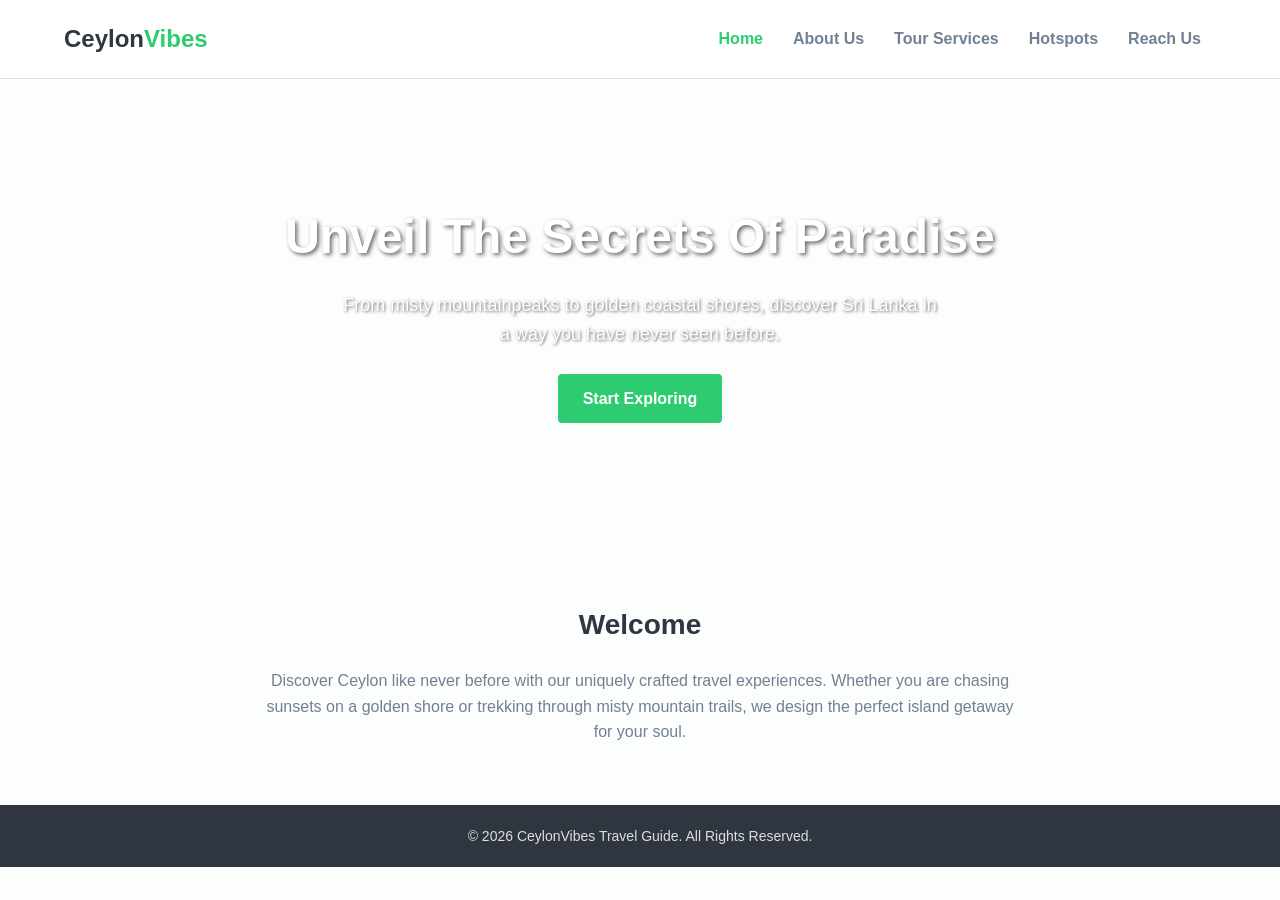
==== index.html @ 0db912fb "Initial commit" ====
<!DOCTYPE html>
<head>
    <meta charset="utf-8">
    <meta name="viewport" content="width=device-width, initial-scale=1.0">
    <title>CeyloneVibes | Gateway to Paradise</title>
    <link rel="stylesheet" type="text/css" href="css/index.css">
</head>
<body>
    
    <!-- Main site navigation -->
    <header class="cv-global-header">
        <div class="cv-brand-identity">
            <h2>Ceylon<span>Vibes</span></h2>
        </div>
        <nav class="cv-navigation-bar">
            <ul class="cv-nav-menu">
                <li><a href="index.html" class="cv-menu-link active-page">Home</a></li>
                <li><a href="about.html" class="cv-menu-link">About Us</a></li>
                <li><a href="services.html" class="cv-menu-link">Tour Services</a></li>
                <li><a href="destinations.html" class="cv-menu-link">Hotspots</a></li>
                <li><a href="contact.html" class="cv-menu-link">Reach Us</a></li>
            </ul>
        </nav>    
    </header>

    <!-- Main hero section with background photo -->
    <section class="cv-travel-showcase">
        <div class="cv-travel-inside">
            <h1>Unveil The Secrets Of Paradise</h1>
            <p>From misty mountainpeaks to golden coastal shores, discover Sri Lanka in a way you have never seen before.</p>
            <a href="destinations.html" class="cv-travel-btn">Start Exploring</a>
        </div>
    </section>

    <!-- Welcome message and intro copywritting-->
    <main class="cv-homepage-main-content">
        <div class="cv-intro-container">
            <h3>Welcome</h3>
            <p>Discover Ceylon like never before with our uniquely crafted travel experiences. Whether you are chasing sunsets on a golden shore or trekking through misty mountain trails, we design the perfect island getaway for your soul.</p>
        </div>
    </main>

    <!-- footer -->
    <footer class="cv-main-footer">
        <p>&copy; 2026 CeylonVibes Travel Guide. All Rights Reserved.</p>
    </footer> 
</body>
</html>
---- css/index.css ----
/* Base settings */
* {
    margin: 0;
    padding: 0;
    box-sizing: border-box;
    font-family: 'Segoe UI', 'Segoe UI', Tahoma, Geneva, Verdana, sans-serif;
}

body {
    background-color: #fcfdfd;
    color: #2f3640;
    line-height: 1.6;
}

/* Header and navigation bar */
.cv-global-header {
    display: flex;
    justify-content: space-between;
    align-items: center;
    padding: 20px 5%;
    background-color: #ffffff;
    border-bottom: 1px solid #dcdde1;
}

.cv-brand-identity h2 {
    color: #2f3640;
}

.cv-brand-identity h2 span {
    color: #2ecc71; 
}

.cv-nav-menu {
    display: flex;
    list-style: none;
}

.cv-menu-link {
    text-decoration: none;
    color: #718093;
    padding: 10px 15px;
    font-weight: bold;
}

.cv-menu-link:hover, .active-page {
    color: #2ecc71;
}

/* Hero cover */
.cv-travel-showcase {
    background-image: url('../images/ella.jpg');
    background-size: cover;          
    background-position: center;      
    background-repeat: no-repeat;     
    color: #ffffff;
    text-align: center;               
    padding: 120px 20px;              
}

.cv-travel-inside h1 {
    font-size: 48px;
    margin-bottom: 15px;
    text-shadow: 2px 2px 4px rgba(0,0,0,0.6); 
}

.cv-travel-inside p {
    font-size: 18px;
    color: #ffffff;
    max-width: 600px;
    margin: 0 auto 25px auto; 
    text-shadow: 1px 1px 3px rgba(0,0,0,0.6); 
}

.cv-travel-btn {
    display: inline-block;
    text-decoration: none;
    background-color: #2ecc71;
    color: #ffffff;
    padding: 12px 25px;
    border-radius: 4px;
    font-weight: bold;
}

/* Central body content */
.cv-homepage-main-content {
    padding: 60px 20px;
    text-align: center;
}

.cv-intro-container h3 {
    font-size: 28px;
    margin-bottom: 20px;
}

.cv-intro-container p {
    font-size: 16px;
    line-height: 1.6;
    color: #718093;
    max-width: 750px;
    margin: 0 auto;
}

/* Footer */
.cv-main-footer {
    background-color: #2f3640;
    color: #dcdde1;
    text-align: center;
    padding: 20px;
    font-size: 14px;
}
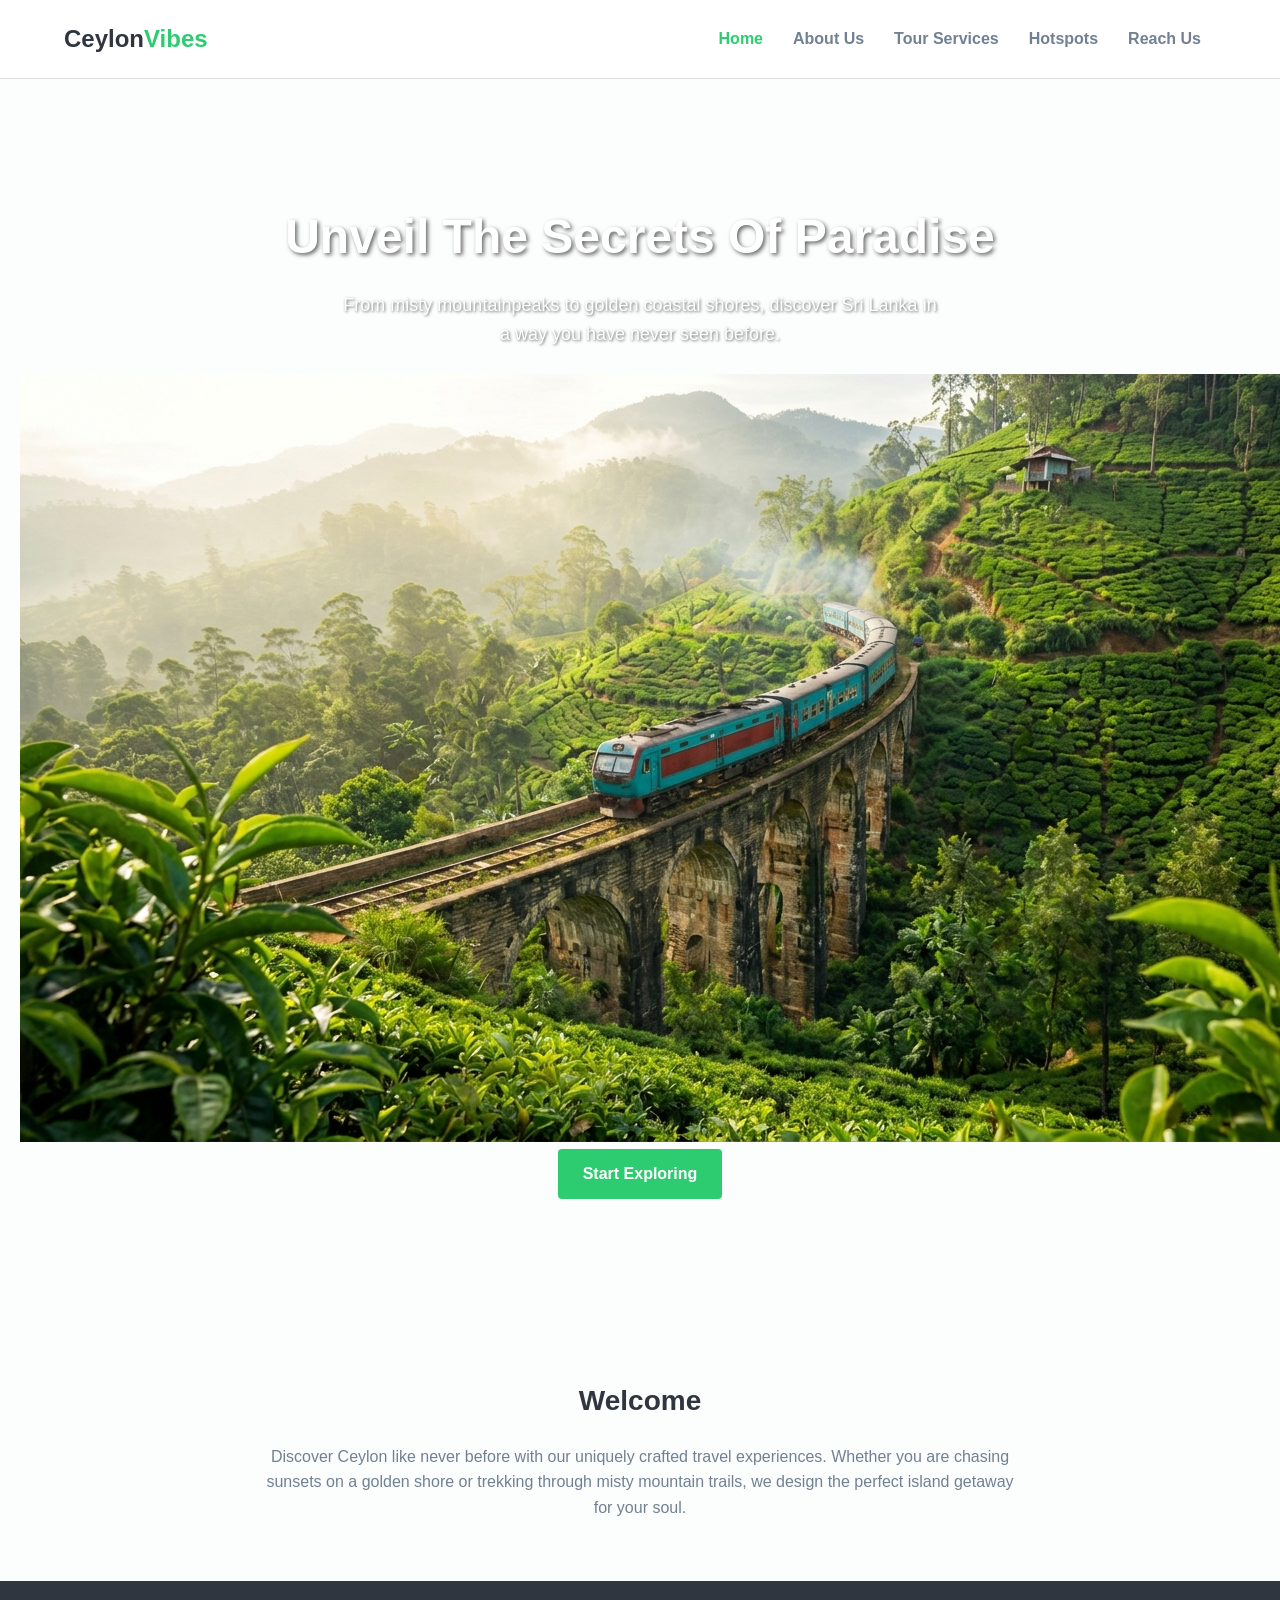
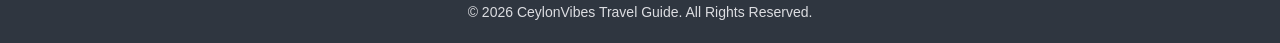
==== commit e9d1665b: "update" ====
--- a/index.html
+++ b/index.html
@@ -28,6 +28,7 @@
         <div class="cv-travel-inside">
             <h1>Unveil The Secrets Of Paradise</h1>
             <p>From misty mountainpeaks to golden coastal shores, discover Sri Lanka in a way you have never seen before.</p>
+            <img src="Images/ella.jpg" alt="Ella">
             <a href="destinations.html" class="cv-travel-btn">Start Exploring</a>
         </div>
     </section>
--- a/css/index.css
+++ b/css/index.css
@@ -48,7 +48,7 @@
 
 /* Hero cover */
 .cv-travel-showcase {
-    background-image: url('../images/ella.jpg');
+   
     background-size: cover;          
     background-position: center;      
     background-repeat: no-repeat;     
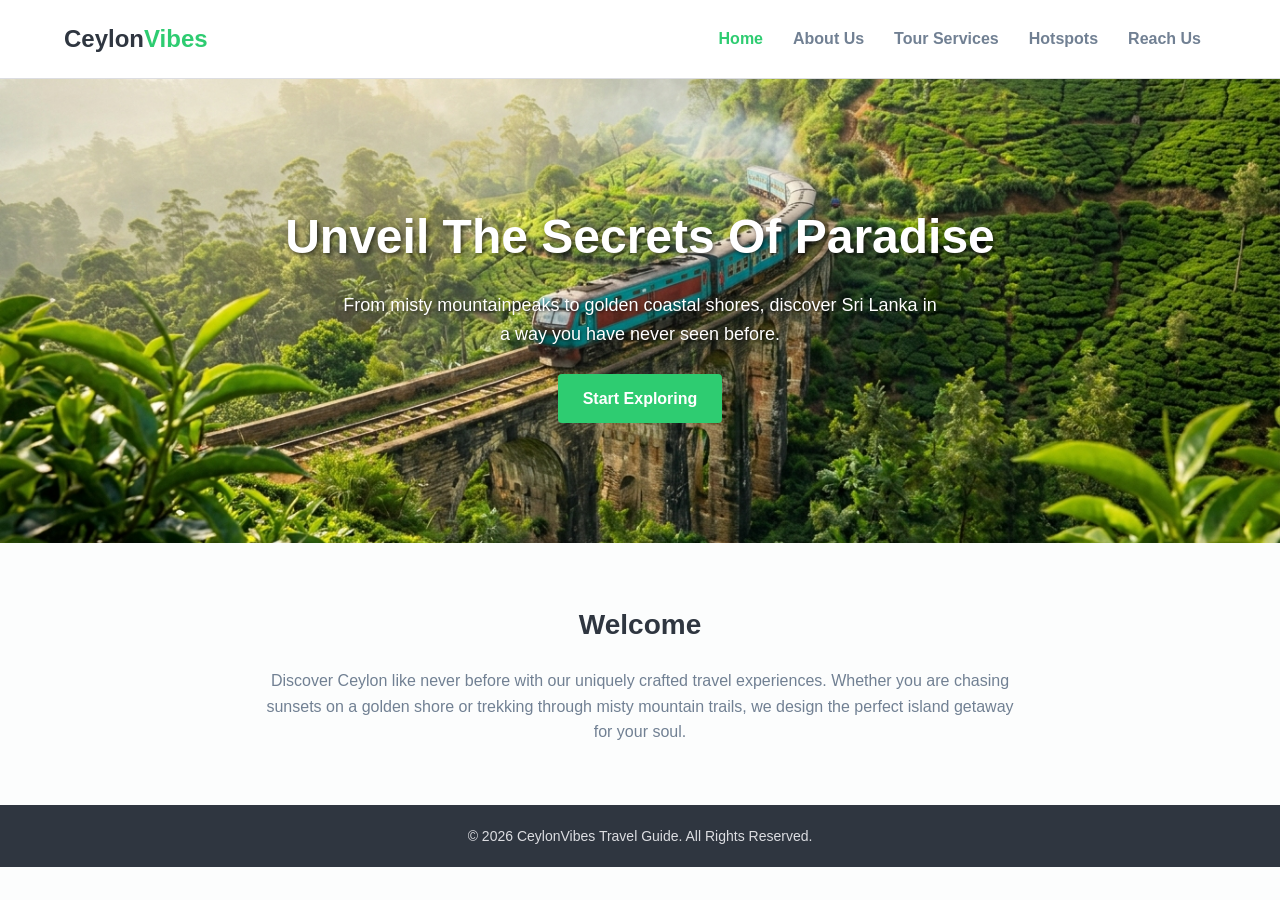
==== commit 232f72aa: "Final update" ====
--- a/index.html
+++ b/index.html
@@ -28,7 +28,6 @@
         <div class="cv-travel-inside">
             <h1>Unveil The Secrets Of Paradise</h1>
             <p>From misty mountainpeaks to golden coastal shores, discover Sri Lanka in a way you have never seen before.</p>
-            <img src="Images/ella.jpg" alt="Ella">
             <a href="destinations.html" class="cv-travel-btn">Start Exploring</a>
         </div>
     </section>
--- a/css/index.css
+++ b/css/index.css
@@ -48,7 +48,7 @@
 
 /* Hero cover */
 .cv-travel-showcase {
-   
+    background-image: url('https://omalya19.github.io/CeylonVibes/Images/ella.jpg');
     background-size: cover;          
     background-position: center;      
     background-repeat: no-repeat;     
